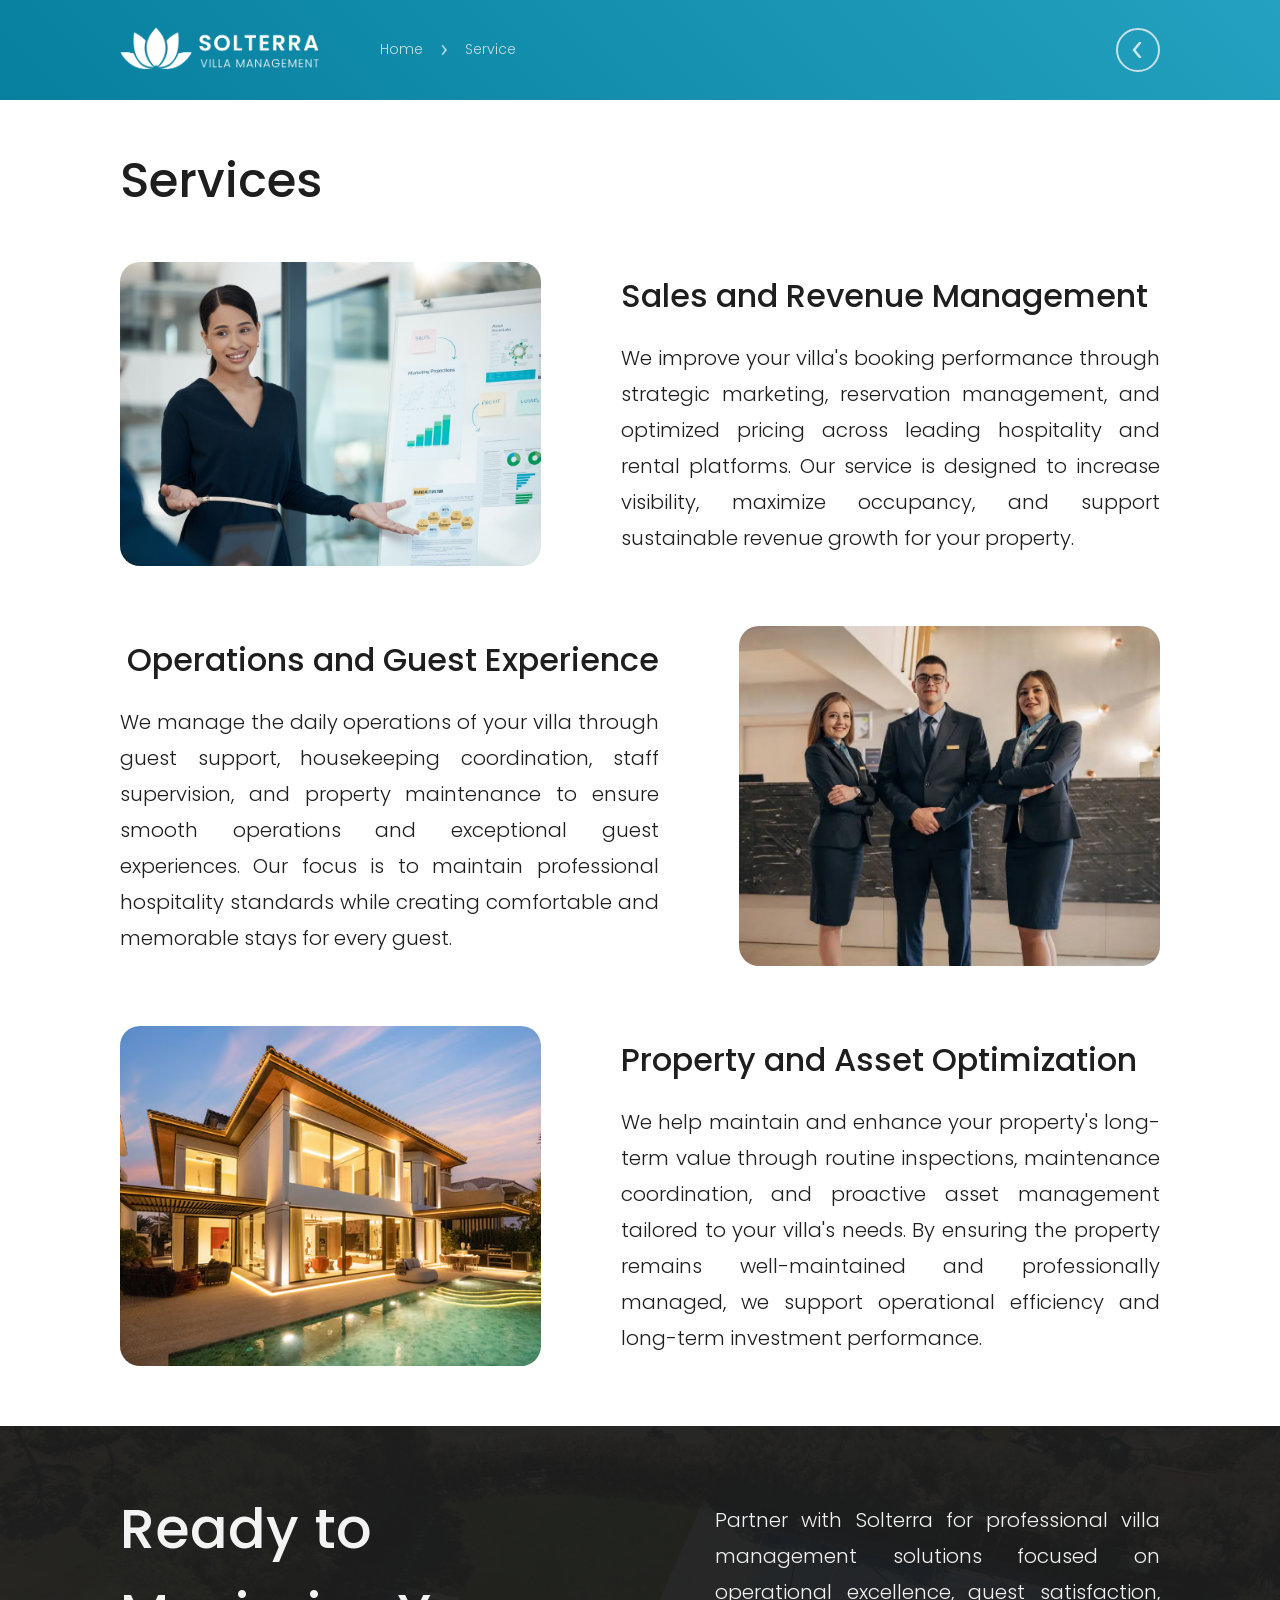
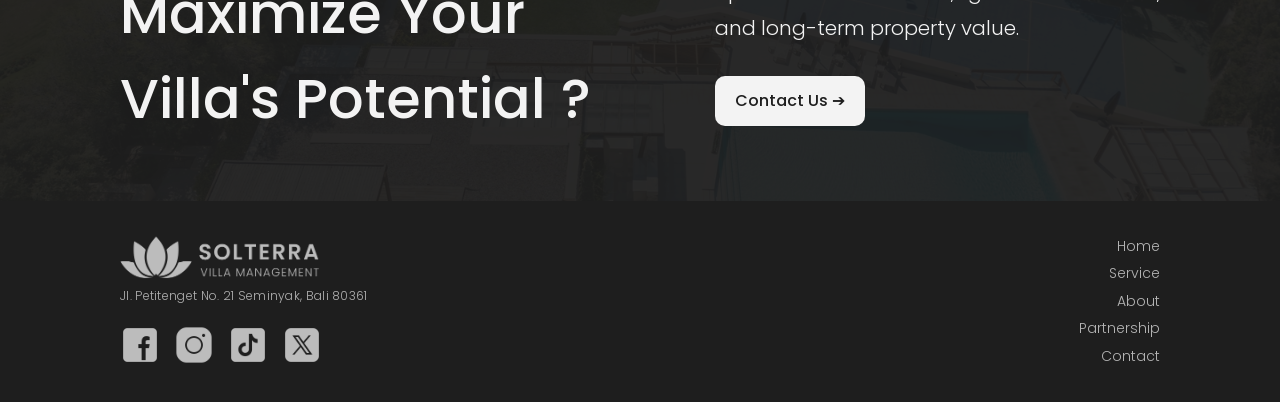
==== service.html @ 158ea706 "first commit" ====
<html lang="en">

<head>
    <meta charset="UTF-8">
    <meta name="viewport" content="width=device-width, initial-scale=1.0">
    <title>Solterra</title>
    <link rel="stylesheet" href="css/service.css">
    <link rel="preconnect" href="https://fonts.googleapis.com">
    <link rel="preconnect" href="https://fonts.gstatic.com" crossorigin>
    <link
        href="https://fonts.googleapis.com/css2?family=Poppins:ital,wght@0,100;0,200;0,300;0,400;0,500;0,600;0,700;0,800;0,900;1,100;1,200;1,300;1,400;1,500;1,600;1,700;1,800;1,900&display=swap"
        rel="stylesheet">
</head>

<body>

    <div id="nav-bar">
        <div class="left">
            <img src="assets/img/Solterra logo.png" alt="" class="logo">
            <h6 class="nav-text">Home</h6>
            <img src="assets/img/icons8-chevron-right-60.png" alt="" class="nav-symbol">
            <h6 class="nav-text">Service</h6>
        </div>
        <a href="index.html" class="back-menu"><img src="assets/img/icons8-chevron-left-60.png" alt=""></a>
    </div>

    <div id="main">
        <h1 class="sec-title">Services</h1>

        <div class="info-container service-container-1">
            <div class="info-img"></div>
            <div class="info-text-wrap">
                <h1 class="info-title">Sales and Revenue Management</h1>
                <p class="info-text">We improve your villa's booking performance through strategic marketing,
                    reservation management, and optimized pricing across leading hospitality and rental platforms. Our
                    service is designed to increase visibility, maximize occupancy, and support sustainable revenue
                    growth for your property.</p>
            </div>
        </div>

        <div class="info-container service-container-2">
            <div class="info-img"></div>
            <div class="info-text-wrap">
                <h1 class="info-title">Operations and Guest Experience</h1>
                <p class="info-text">We manage the daily operations of your villa through guest support, housekeeping
                    coordination, staff supervision, and property maintenance to ensure smooth operations and
                    exceptional guest experiences. Our focus is to maintain professional hospitality standards while
                    creating comfortable and memorable stays for every guest.</p>
            </div>
        </div>

        <div class="info-container service-container-3">
            <div class="info-img"></div>
            <div class="info-text-wrap">
                <h1 class="info-title">Property and Asset Optimization</h1>
                <p class="info-text">We help maintain and enhance your property's long-term value through routine
                    inspections, maintenance coordination, and proactive asset management tailored to your villa's
                    needs. By ensuring the property remains well-maintained and professionally managed, we support
                    operational efficiency and long-term investment performance.</p>
            </div>
        </div>
    </div>

    <div id="cta">
        <div class="cta-bg-img"></div>
        <div class="cta-bg-overlay"></div>
        <h1 class="cta-headline">Ready to Maximize Your Villa's <span>Potential ?</span></h1>
        <div class="cta-text-wrap">
            <div class="cta-text">
                Partner with Solterra for professional villa management solutions focused on operational excellence,
                guest satisfaction, and long-term property value.
            </div>
            <a href="" class="btn-4">Contact Us &#10132</a>
        </div>
    </div>

    <div id="footer">
        <div class="footer-left">
            <img src="assets/img/Solterra logo.png" alt="" class="footer-logo">
            <h1 class="footer-address">Jl. Petitenget No. 21 Seminyak, Bali 80361</h1>
            <div class="footer-social">
                <img src="assets/img/icons8-facebook-100.png" alt="">
                <img src="assets/img/icons8-instagram-100.png" alt="">
                <img src="assets/img/icons8-tiktok-100.png" alt="">
                <img src="assets/img/icons8-x-100.png" alt="">
            </div>
        </div>
        <div class="footer-nav-wrap">
            <a href="index.html">Home</a>
            <a href="service.html">Service</a>
            <a href="index.html">About</a>
            <a href="index.html">Partnership</a>
            <a href="index.html">Contact</a>
        </div>
    </div>

</body>

</html>
---- css/service.css ----
@import url(footer.css);


:root{
    --black : #1E1E1E;
    --white : #F3F3F3;

    --hero-bold : 600;;
    --reg : 500;
    --light : 300;

    /* Responsive Font Size */
    --fsz-sub-head : 32px;

    --fsz-sec-title: 48px;

    --fsz-text-m : 20px;
    --fsz-text-s: 16px;

    --fsz-cta-head: 56px;
}

*{
    margin: 0;
    padding: 0;
    box-sizing: border-box;
    font-family: 'Poppins';
}





#nav-bar{
    padding: 0 120px;
    width: 100%;
    height: 100px;
    background-image: linear-gradient(45deg, #077F9E, #24A1C0);
    display: flex;
    justify-content: space-between;
    align-items: center;
}

.left{
    display: flex;
    align-items: center;
}

.logo{
    width: 200px;
    margin-right: 60px;
}

.nav-text{
    font-size: 14px;
    font-weight: var(--light);
    color: var(--white);
    opacity: 0.8;
}

.nav-symbol{
    width: 12px;
    height: 12px;
    opacity: 0.8;
    margin-right: 15px;
    margin-left: 15px;
}

.back-menu{
    border: 2px solid var(--white);
    border-radius: 50%;
    padding: 10px;
    opacity: 0.8;
    transition: 0.3s;
}

.back-menu img{
    width: 20px;
    height: 20px;
}

.back-menu:hover{
    background-color: #ffffff2e;
}





.sec-title{
    color: var(--black);
    font-size: var(--fsz-sec-title);
    font-weight: var(--reg);
    margin: 45px 0;
}

.btn-4{
    background-color: var(--white);
    color: var(--black);
    font-size: var(--fsz-text-s);
    font-weight: var(--reg);
    width: 150px;
    height: 50px;
    border-radius: 10px;
    display: flex;
    justify-content: center;
    align-items: center;
    text-decoration: none;
    transition: 0.3s;
}

.btn-4:hover{
    opacity: 0.8;
}



#main{
    width: 100%;
    padding: 0 120px;
}

.info-container{
    width: 100%;
    display: flex;
    gap: 80px;
    margin-bottom: 60px;
}

.info-img{
    background-size: cover;
    width: 500px;
    border-radius: 20px;
}

.info-text-wrap{
    display: flex;
    flex-direction: column;
    justify-content: space-between;
    width: 50vw;
    margin-top: 10px;
    margin-bottom: 10px;
}

.info-title{
    color: var(--black);
    font-size: var(--fsz-sub-head);
    font-weight: var(--reg);
    margin-bottom: 20px;
}

.info-text{
    color: var(--black);
    font-size: var(--fsz-text-m);
    font-weight: var(--light);
    text-align: justify;
    line-height: 180%;
}

.service-container-1 .info-img{
    background-image: url(../assets/img/marketing-management.jpg);    
    background-position: top right;
}

.service-container-2 .info-img{
    background-image: url(../assets/img/hospitality-management.webp);
    background-position: top center;
}

.service-container-3 .info-img{
    background-image: url(../assets/img/property-service-hero.avif);
    background-position: center;
}

.service-container-2{
    flex-direction: row-reverse;
}

.service-container-2 .info-text-wrap{
    align-items: end;
}




#cta{
    width: 100%;
    padding: 60px 120px;
    position: relative;
    display: flex;
    justify-content: space-between;
    align-items: center;
    gap: 100px;
}

.cta-bg-img{
    position: absolute;
    left: 0;
    width: 100%;
    height: 100%;
    background-image: url(../assets/img/about-hero-2.jpg);
    background-size: cover;
    background-position: center;
    transform: scaleX(-1);
    z-index: -999;
}

.cta-bg-overlay{
    position: absolute;
    left: 0;
    background-color: var(--black);
    width: 100%;
    height: 100%;
    z-index: -998;
    opacity: 0.95;
}

.cta-headline{
    color: var(--white);
    font-size: var(--fsz-cta-head);
    font-weight: var(--reg);
}

.cta-text-wrap{
    width: 100%;
}

.cta-text{
    color: var(--white);
    font-size: var(--fsz-text-m);
    font-weight: var(--light);
    line-height: 180%;
    text-align: justify;
    margin-bottom: 30px;
}

.cta-headline span{
    white-space: nowrap;
}


@media only screen and (max-width:1024px){
    :root{
        --fsz-sub-head : 28px;

        --fsz-text-m : 18px;
        --fsz-text-s: 14px;

        --fsz-cta-head: 48px;
    }


    #nav-bar, #main{
        padding: 0 60px;
    }
    #cta{
        padding: 60px 60px;
        gap: 90px;
    }

    .info-text-wrap{
        margin: 0;
    }
}


@media only screen and (max-width:850px){
    :root{
        --fsz-sec-title: 40px;

        --fsz-cta-head: 40px;
    }


    .nav-text, .nav-symbol{
        display: none;
    }


    .sec-title{
        margin: 30px 0;
    }


    .info-container{
        flex-direction: column;
        gap: 30px;
    }
    .info-img{
        width: 100%;
        height: 300px;
        background-position: 0 0;
    }
    .info-text-wrap{
        width: 100%;
    }
    .service-container-2 .info-text-wrap{
        align-items: start;
    }


    #cta{
        flex-direction: column;
        justify-content: center;
        gap: 30px;
    }
    .cta-text{
        margin-bottom: 50px;
    }
}


@media only screen and (max-width:585px){
    :root{
        --fsz-sub-head : 24px;

        --fsz-sec-title: 36px;

        --fsz-text-m : 16px;
        --fsz-text-s: 13px;
    }


    #nav-bar, #main{
        padding: 0 30px;
    }
    #cta{
        padding: 45px 30px;
        gap: 20px;
    }


    .btn-4{
        width: 135px;
        height: 45px;
    }


    .cta-text{
        margin-bottom: 30px;
    }

}


@media only screen and (max-width:425px){
    #nav-bar, #main{
        padding: 0 20px;
    }
    #cta{
        padding: 30px 20px;
    }


    .info-img{
        height: 200px;
    }
}


/* KETIKA LAYAR SANGAT KECIL, MAKA GUNAKAN OVERFLOW HIDDEN, SUPAYA TIDAK MUNCUL SCROLLBAR*/
/* SENGAJA DIPISAHKAN DENGAN RESPONSIVE TERAKHIR, AGAR TETAP JELAS */

@media only screen and (max-width:350px){
    #nav-bar, #main, #cta{
        overflow: hidden;
    }
    #cta{
        align-items: start;
    }
    

    .info-container{
        width: 310px;
    }


    .sec-title{
        width: 310px;
    }


    .cta-headline, .cta-text{
        width: 310px;
    }
}
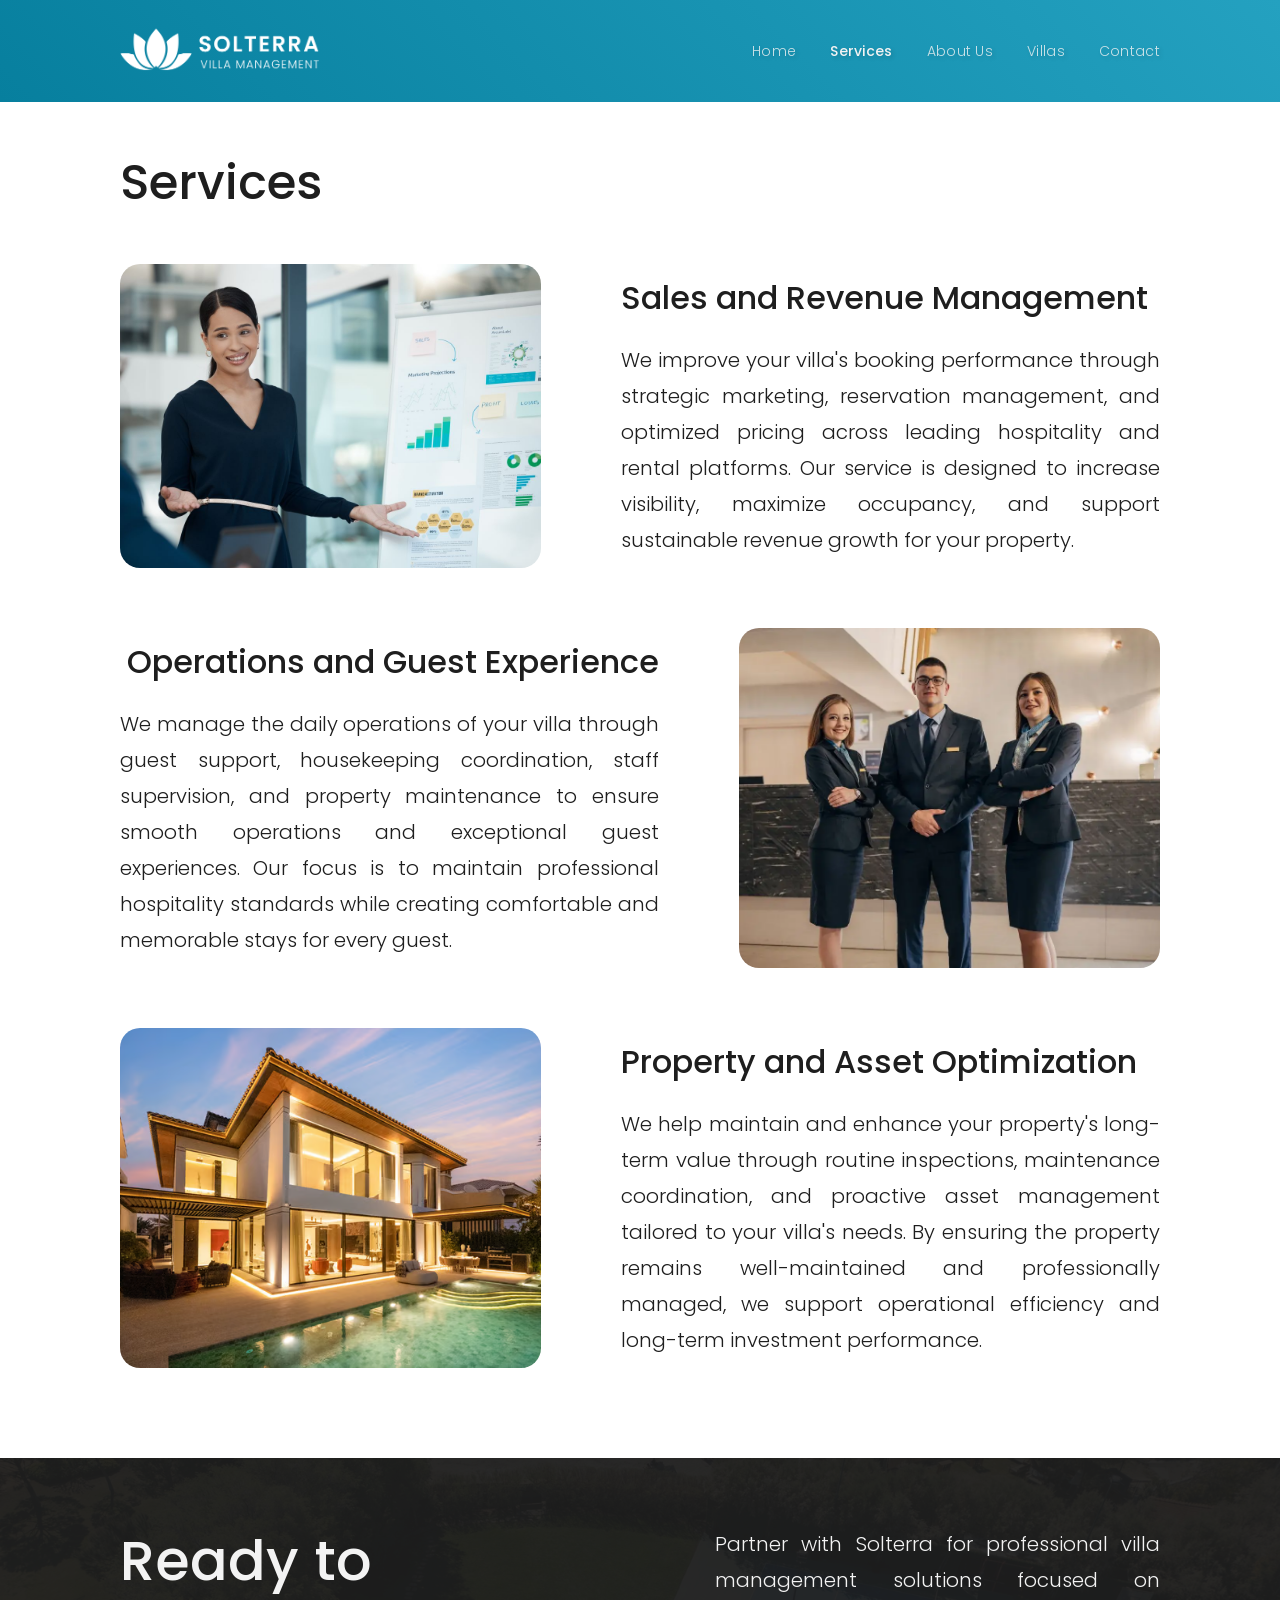
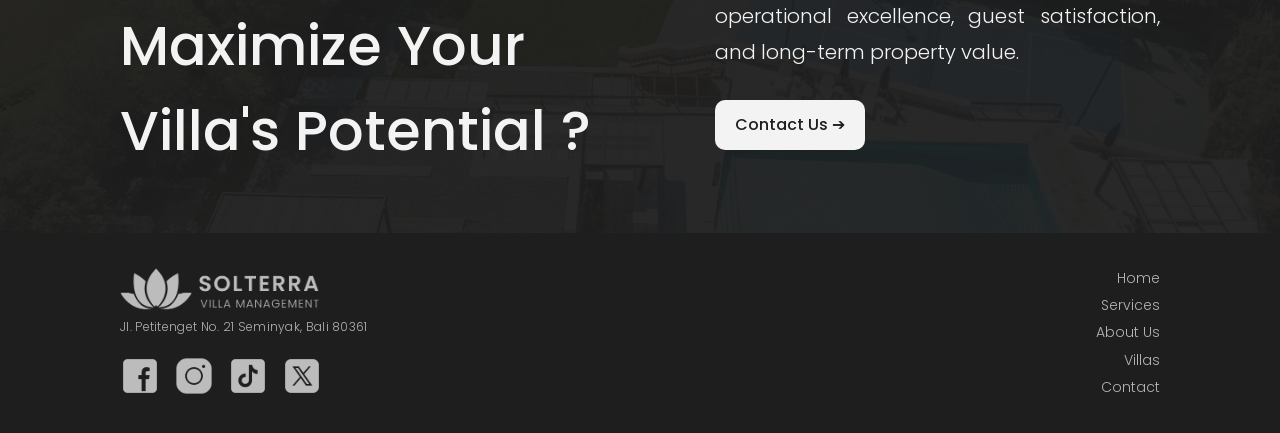
==== commit 4f1ce5f4: "second" ====
--- a/service.html
+++ b/service.html
@@ -15,13 +15,22 @@
 <body>
 
     <div id="nav-bar">
-        <div class="left">
-            <img src="assets/img/Solterra logo.png" alt="" class="logo">
-            <h6 class="nav-text">Home</h6>
-            <img src="assets/img/icons8-chevron-right-60.png" alt="" class="nav-symbol">
-            <h6 class="nav-text">Service</h6>
+        <img src="assets/img/Solterra logo.png" alt="" class="logo">
+        <img src="assets/img/icon-menu.png" alt="" id="menu">
+        <div class="nav">
+            <a href="index.html" class="nav-link">Home</a>
+            <a href="service.html" class="nav-link nav-active">Services</a>
+            <a href="about.html" class="nav-link">About Us</a>
+            <a href="villa.html" class="nav-link">Villas</a>
+            <a href="contact.html" class="nav-link">Contact</a>
         </div>
-        <a href="index.html" class="back-menu"><img src="assets/img/icons8-chevron-left-60.png" alt=""></a>
+        <div class="nav-dropdown">
+            <a href="index.html" class="nav-link">Home</a>
+            <a href="service.html" class="nav-link nav-active">Services</a>
+            <a href="about.html" class="nav-link">About Us</a>
+            <a href="villa.html" class="nav-link">Villas</a>
+            <a href="contact.html" class="nav-link">Contact</a>
+        </div>
     </div>
 
     <div id="main">
@@ -70,7 +79,7 @@
                 Partner with Solterra for professional villa management solutions focused on operational excellence,
                 guest satisfaction, and long-term property value.
             </div>
-            <a href="" class="btn-4">Contact Us &#10132</a>
+            <a href="contact.html" class="btn-4">Contact Us &#10132</a>
         </div>
     </div>
 
@@ -87,12 +96,14 @@
         </div>
         <div class="footer-nav-wrap">
             <a href="index.html">Home</a>
-            <a href="service.html">Service</a>
-            <a href="index.html">About</a>
-            <a href="index.html">Partnership</a>
-            <a href="index.html">Contact</a>
+            <a href="service.html">Services</a>
+            <a href="about.html">About Us</a>
+            <a href="villa.html">Villas</a>
+            <a href="contact.html">Contact</a>
         </div>
     </div>
+
+    <script src="js/navigation.js"></script>
 
 </body>
 
--- a/css/service.css
+++ b/css/service.css
@@ -1,3 +1,4 @@
+@import url(navigation.css);
 @import url(footer.css);
 
 
@@ -5,7 +6,6 @@
     --black : #1E1E1E;
     --white : #F3F3F3;
 
-    --hero-bold : 600;;
     --reg : 500;
     --light : 300;
 
@@ -26,63 +26,6 @@
     box-sizing: border-box;
     font-family: 'Poppins';
 }
-
-
-
-
-
-#nav-bar{
-    padding: 0 120px;
-    width: 100%;
-    height: 100px;
-    background-image: linear-gradient(45deg, #077F9E, #24A1C0);
-    display: flex;
-    justify-content: space-between;
-    align-items: center;
-}
-
-.left{
-    display: flex;
-    align-items: center;
-}
-
-.logo{
-    width: 200px;
-    margin-right: 60px;
-}
-
-.nav-text{
-    font-size: 14px;
-    font-weight: var(--light);
-    color: var(--white);
-    opacity: 0.8;
-}
-
-.nav-symbol{
-    width: 12px;
-    height: 12px;
-    opacity: 0.8;
-    margin-right: 15px;
-    margin-left: 15px;
-}
-
-.back-menu{
-    border: 2px solid var(--white);
-    border-radius: 50%;
-    padding: 10px;
-    opacity: 0.8;
-    transition: 0.3s;
-}
-
-.back-menu img{
-    width: 20px;
-    height: 20px;
-}
-
-.back-menu:hover{
-    background-color: #ffffff2e;
-}
-
 
 
 
@@ -180,6 +123,10 @@
     align-items: end;
 }
 
+.service-container-3{
+    margin-bottom: 90px;
+}
+
 
 
 
@@ -223,6 +170,7 @@
 
 .cta-text-wrap{
     width: 100%;
+    margin-bottom: 15px;
 }
 
 .cta-text{
@@ -250,7 +198,7 @@
     }
 
 
-    #nav-bar, #main{
+    #main{
         padding: 0 60px;
     }
     #cta{
@@ -258,6 +206,9 @@
         gap: 90px;
     }
 
+    .info-container{
+        gap: 60px;
+    }
     .info-text-wrap{
         margin: 0;
     }
@@ -269,11 +220,6 @@
         --fsz-sec-title: 40px;
 
         --fsz-cta-head: 40px;
-    }
-
-
-    .nav-text, .nav-symbol{
-        display: none;
     }
 
 
@@ -321,7 +267,7 @@
     }
 
 
-    #nav-bar, #main{
+    #main{
         padding: 0 30px;
     }
     #cta{
@@ -344,7 +290,7 @@
 
 
 @media only screen and (max-width:425px){
-    #nav-bar, #main{
+    #main{
         padding: 0 20px;
     }
     #cta{
